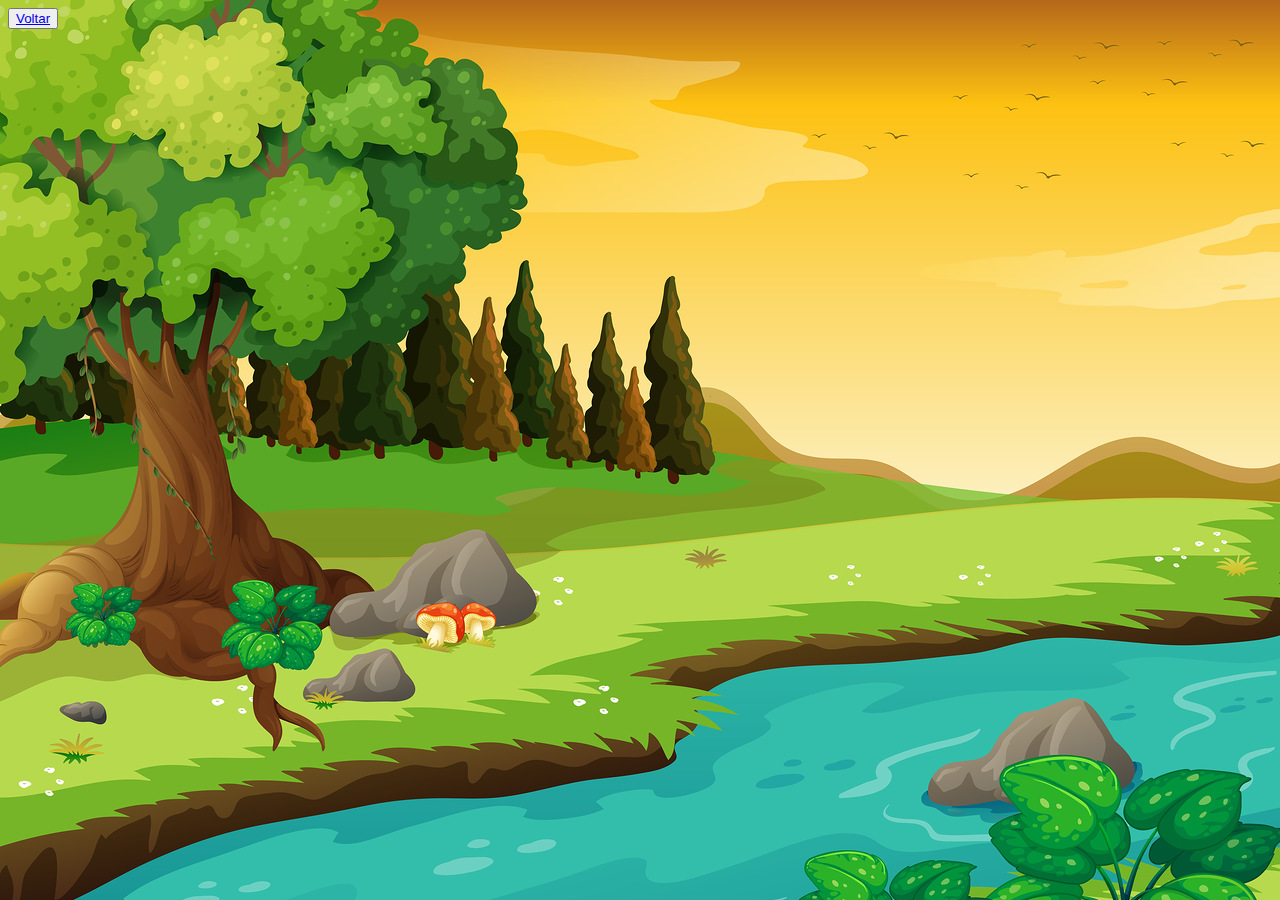
==== fim_jogo.html @ dd0394ed "adicionado bootstrap ao projeto" ====
<!DOCTYPE html>
<html lang="pt-br">
  <head>
    <meta charset="UTF-8" />
    <meta name="viewport" content="width=device-width, initial-scale=1.0" />
    <link
      href="https://cdn.jsdelivr.net/npm/bootstrap@5.3.0/dist/css/bootstrap.min.css"
      rel="stylesheet"
      integrity="sha384-9ndCyUaIbzAi2FUVXJi0CjmCapSmO7SnpJef0486qhLnuZ2cdeRhO02iuK6FUUVM"
      crossorigin="anonymous"
    />
    <link rel="stylesheet" href="style.css" />
    <title>Fim do jogo</title>
  </head>
  <body>
    <button>
      <a href="index.html">Voltar</a>
    </button>
    <script
      src="https://cdn.jsdelivr.net/npm/bootstrap@5.3.0/dist/js/bootstrap.bundle.min.js"
      integrity="sha384-geWF76RCwLtnZ8qwWowPQNguL3RmwHVBC9FhGdlKrxdiJJigb/j/68SIy3Te4Bkz"
      crossorigin="anonymous"
    ></script>
  </body>
</html>
---- style.css ----
body {
  background-image: url(./assets/bg.jpg);
  background-repeat: no-repeat;
  background-size: cover;
}

.mosquito-1 {
  width: 65px;
  height: 65px;
}

.mosquito-2 {
  width: 80px;
  height: 80px;
}

.mosquito-3 {
  width: 95px;
  height: 95px;
}

.lado-a {
  transform: scaleX(1);
}

.lado-b {
  transform: scaleX(-1);
}

.painel {
  position: absolute;
  left: 0px;
  width: 190px;
  padding: 10px;
  bottom: 0px;
  border-top: 1px solid #fff;
  background-color: #fff;
  opacity: 0.7;
  border-radius: 5px;
}

.vidas {
  float: left;
}

.cronometro {
  float: left;
  font-size: 20px;
  font-weight: bold;
}
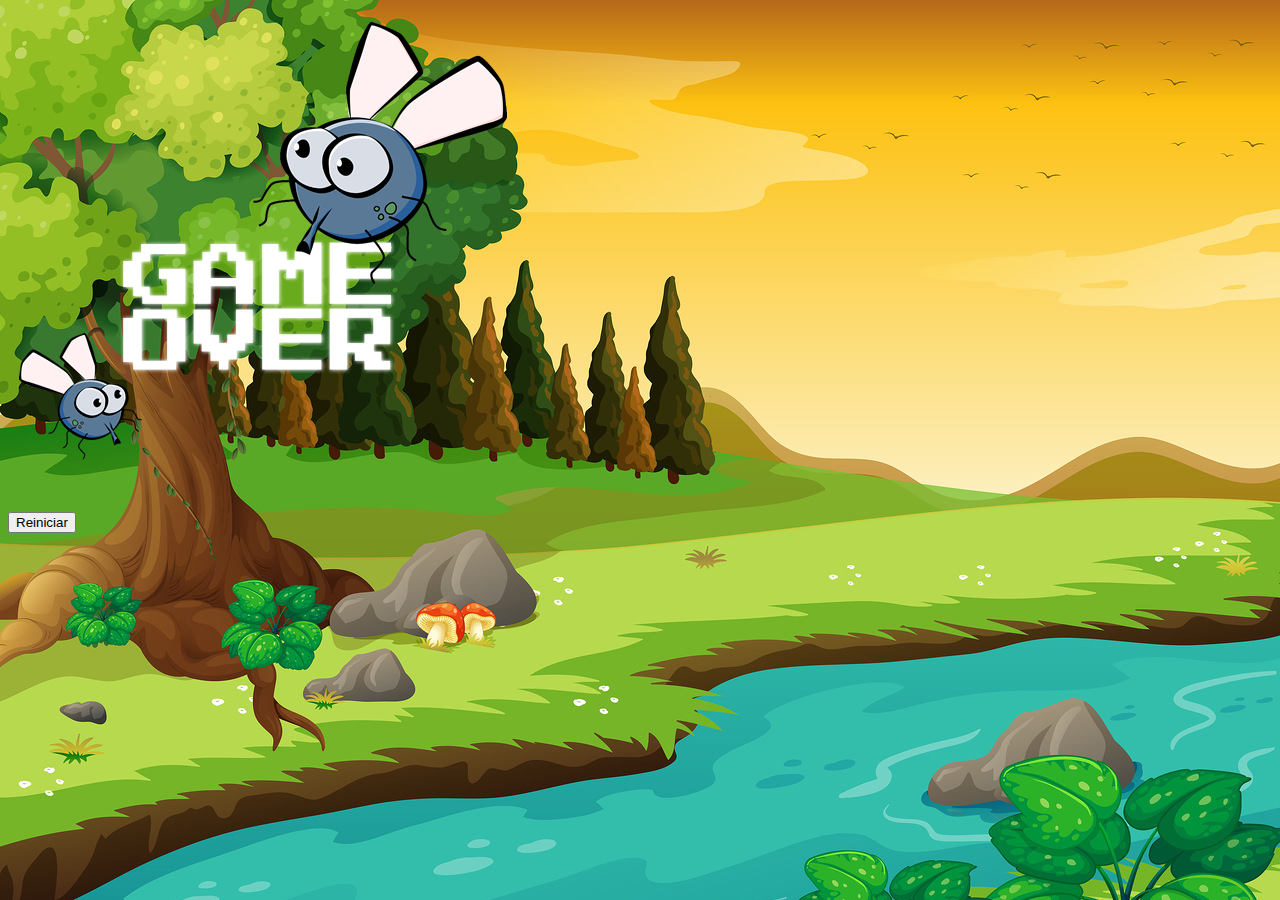
==== commit 663927ab: "adicionado cronômetro ao script" ====
--- a/fim_jogo.html
+++ b/fim_jogo.html
@@ -13,9 +13,29 @@
     <title>Fim do jogo</title>
   </head>
   <body>
-    <button>
-      <a href="index.html">Voltar</a>
-    </button>
+    <section class="container">
+      <section class="row">
+        <section class="col">
+          <section class="d-flex justify-content-center">
+            <img src="./assets/game_over.png" alt="Imagem do fim de jog" />
+          </section>
+        </section>
+      </section>
+      <section class="row">
+        <section class="col">
+          <section class="d-flex justify-content-center">
+            <button
+              type="button"
+              class="btn btn-dark btn-lg"
+              onclick="location.href = 'index.html' "
+            >
+              Reiniciar
+            </button>
+          </section>
+        </section>
+      </section>
+    </section>
+
     <script
       src="https://cdn.jsdelivr.net/npm/bootstrap@5.3.0/dist/js/bootstrap.bundle.min.js"
       integrity="sha384-geWF76RCwLtnZ8qwWowPQNguL3RmwHVBC9FhGdlKrxdiJJigb/j/68SIy3Te4Bkz"
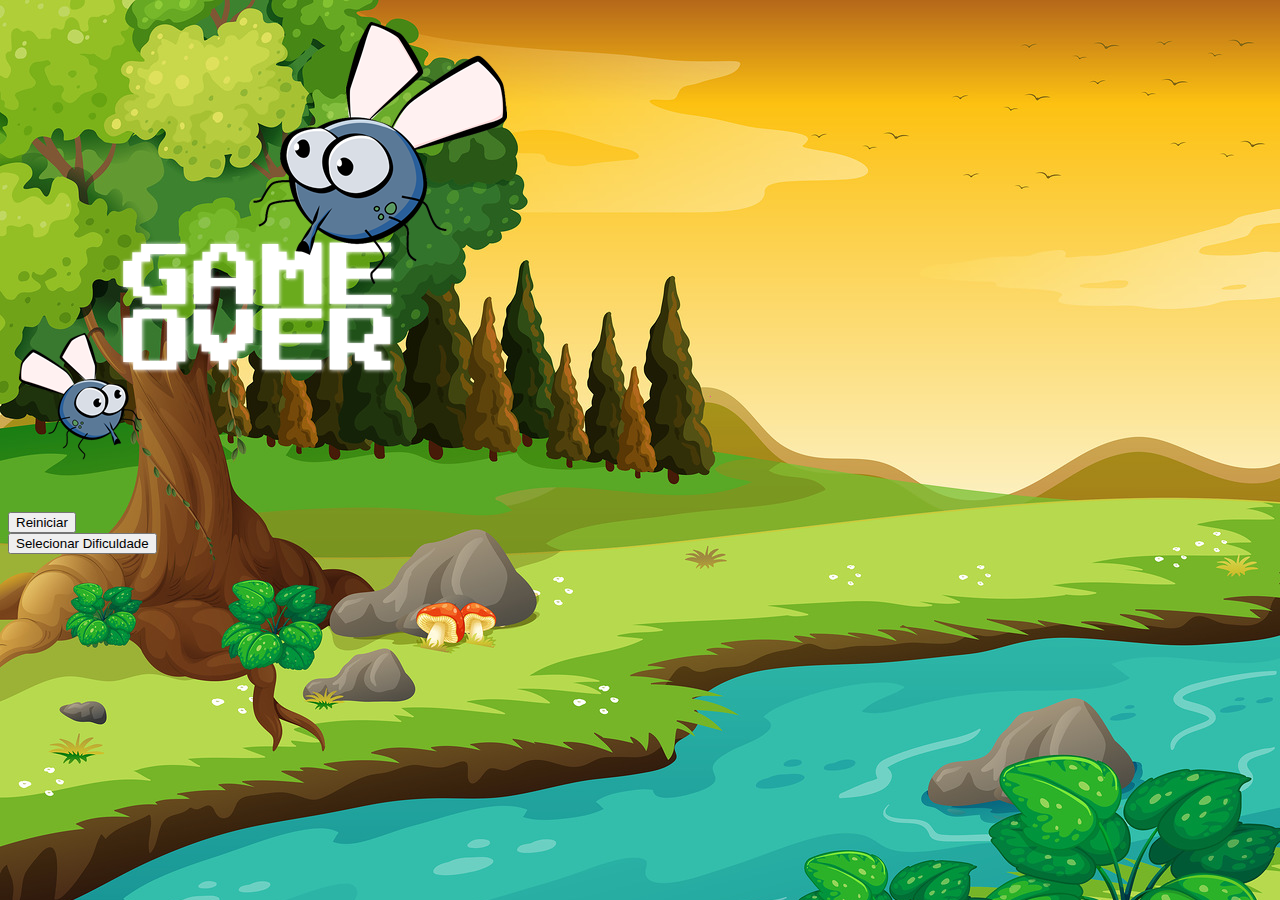
==== commit 8d621f7e: "Atualizado os tempos para cada nível do jogo" ====
--- a/fim_jogo.html
+++ b/fim_jogo.html
@@ -27,10 +27,18 @@
             <button
               type="button"
               class="btn btn-dark btn-lg"
-              onclick="location.href = 'index.html' "
+              onclick="location.href = 'app.html' "
             >
               Reiniciar
             </button>
+            <section class="d-flex justify-content-center">
+              <button
+                type="button"
+                class="btn btn-danger btn-lg ms-3"
+                onclick="location.href = 'index.html' "
+              >
+                Selecionar Dificuldade
+              </button>
           </section>
         </section>
       </section>
@@ -41,5 +49,6 @@
       integrity="sha384-geWF76RCwLtnZ8qwWowPQNguL3RmwHVBC9FhGdlKrxdiJJigb/j/68SIy3Te4Bkz"
       crossorigin="anonymous"
     ></script>
+    <script src="./script.js"></script>
   </body>
 </html>
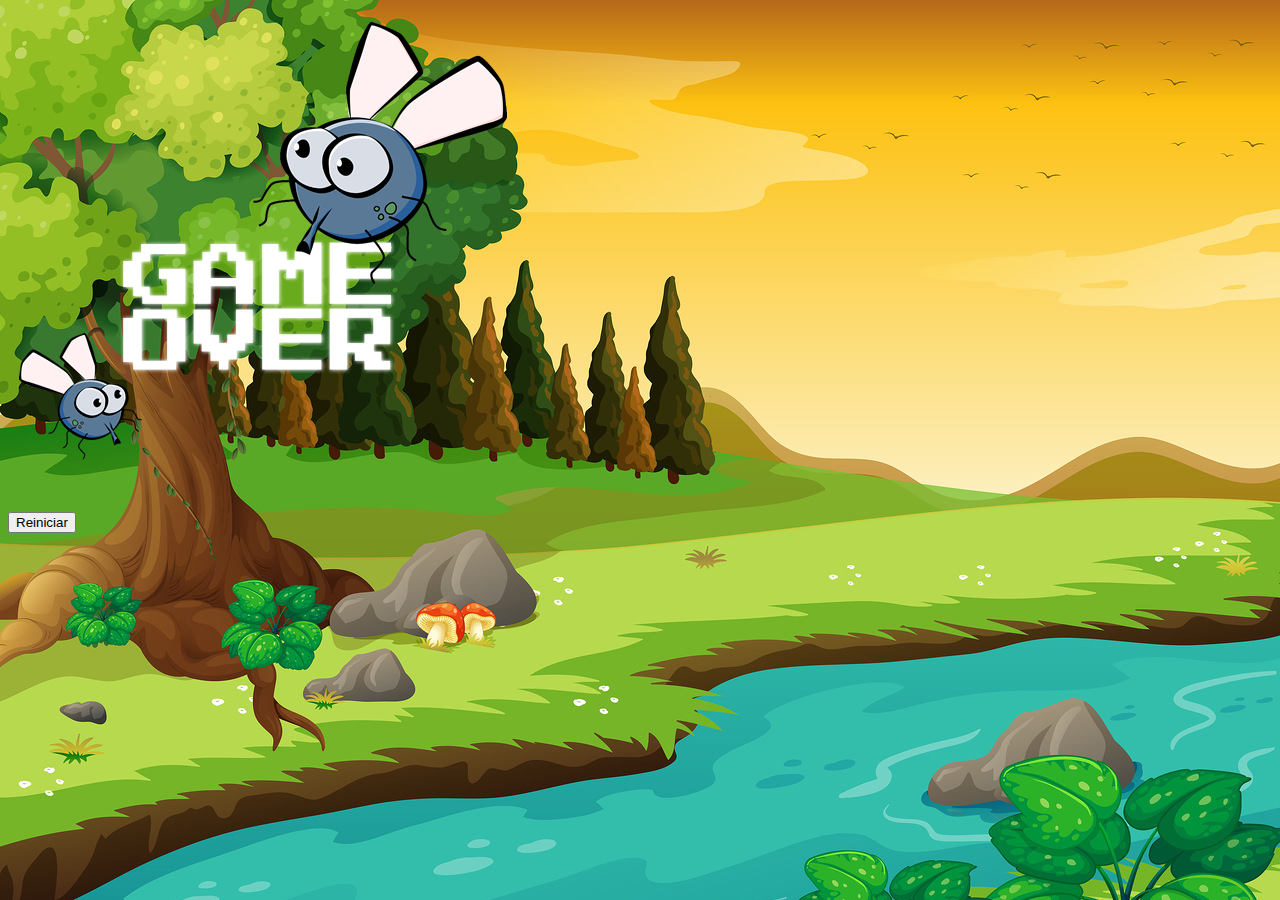
==== commit bcc239cb: "base do prijeto finalizada" ====
--- a/fim_jogo.html
+++ b/fim_jogo.html
@@ -27,18 +27,10 @@
             <button
               type="button"
               class="btn btn-dark btn-lg"
-              onclick="location.href = 'app.html' "
+              onclick="location.href = 'index.html' "
             >
               Reiniciar
             </button>
-            <section class="d-flex justify-content-center">
-              <button
-                type="button"
-                class="btn btn-danger btn-lg ms-3"
-                onclick="location.href = 'index.html' "
-              >
-                Selecionar Dificuldade
-              </button>
           </section>
         </section>
       </section>
--- a/style.css
+++ b/style.css
@@ -1,3 +1,7 @@
+html {
+  cursor: url(./assets/mata_mosca.png) 30 30, auto;
+}
+
 body {
   background-image: url(./assets/bg.jpg);
   background-repeat: no-repeat;
@@ -48,3 +52,12 @@
   font-size: 20px;
   font-weight: bold;
 }
+
+#tempo {
+  width: 250px;
+  border: 1px solid #fff;
+  border-radius: 5px;
+  padding: 4px;
+  font-size: 17px;
+  margin-bottom: 10px;
+}
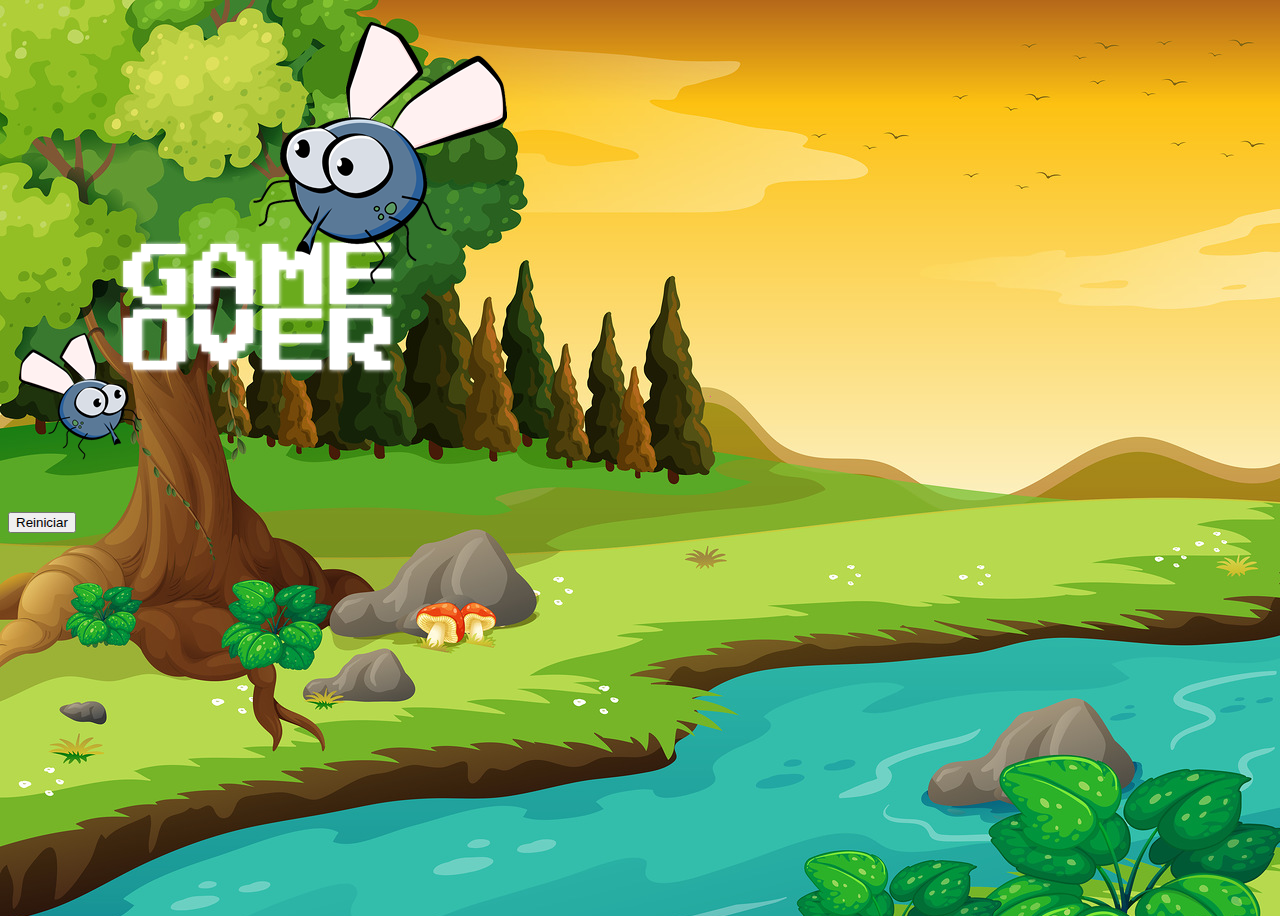
==== commit d7962c10: "Mudança de responsividade" ====
--- a/fim_jogo.html
+++ b/fim_jogo.html
@@ -17,7 +17,11 @@
       <section class="row">
         <section class="col">
           <section class="d-flex justify-content-center">
-            <img src="./assets/game_over.png" alt="Imagem do fim de jog" />
+            <img
+              class="inicio"
+              src="./assets/game_over.png"
+              alt="Imagem do fim de jog"
+            />
           </section>
         </section>
       </section>
--- a/style.css
+++ b/style.css
@@ -6,6 +6,8 @@
   background-image: url(./assets/bg.jpg);
   background-repeat: no-repeat;
   background-size: cover;
+  height: 100vh;
+  overflow: hidden;
 }
 
 .mosquito-1 {
@@ -61,3 +63,10 @@
   font-size: 17px;
   margin-bottom: 10px;
 }
+
+@media (max-width: 500px) {
+  .inicio {
+    width: 50%;
+    height: 50%;
+  }
+}
